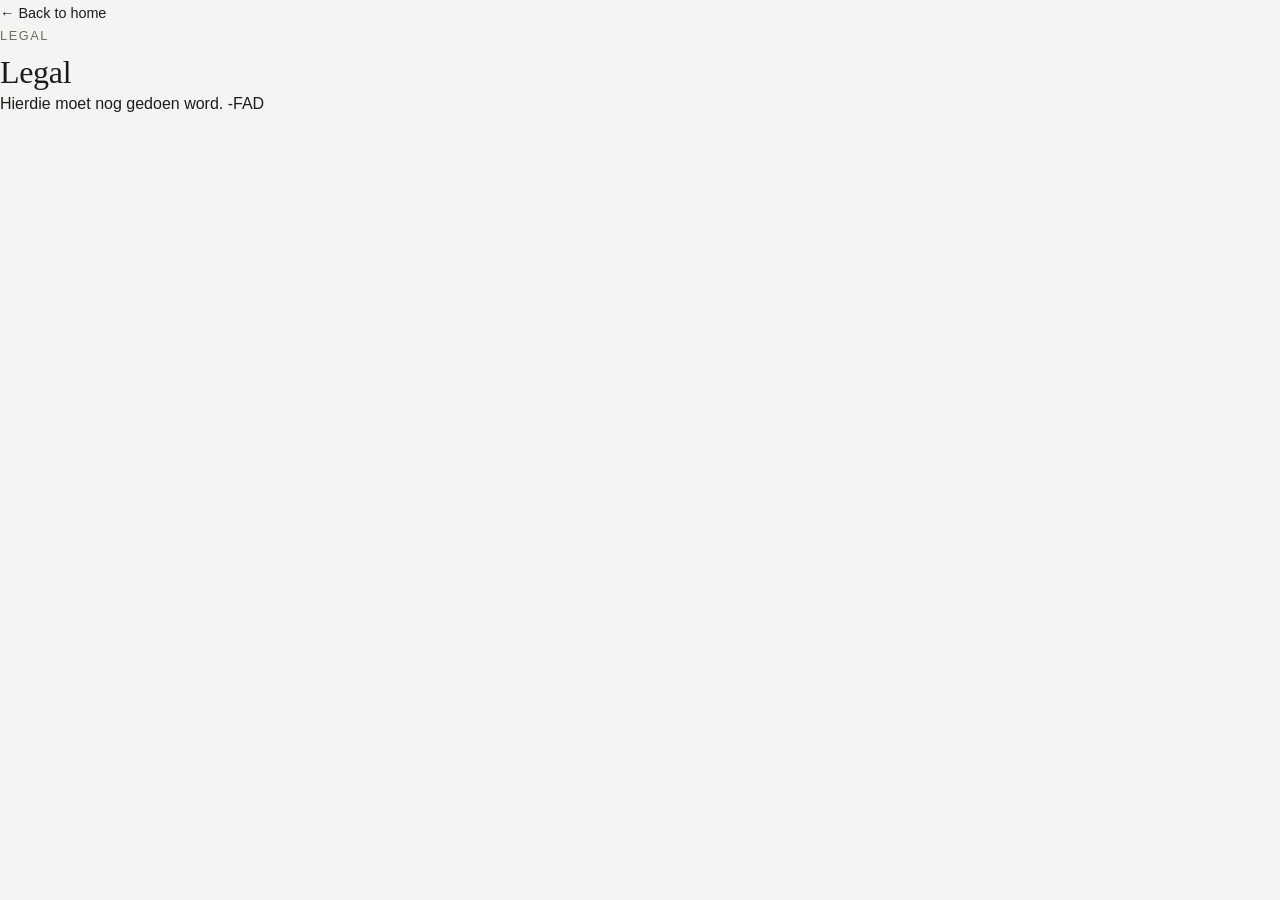
==== legal.html @ 2672e3eb "Create legal.html" ====
<!DOCTYPE html>
<html lang="en">
<head>
  <meta charset="UTF-8" />
  <meta name="viewport" content="width=device-width, initial-scale=1.0" />
  <title>Legal — De Bosch Villas</title>
  <link rel="preconnect" href="https://api.fontshare.com">
  <link href="https://api.fontshare.com/v2/css?f[]=cabinet-grotesk@400,500,700&f[]=general-sans@400,500,600&display=swap" rel="stylesheet">
  <link rel="stylesheet" href="./css/style.css" />
</head>
<body>
  <main class="legal-page">
    <a href="./index.html" class="text-link legal-back">&larr; Back to home</a>
    <p class="eyebrow">Legal</p>
    <h1>Legal</h1>
    <p>Hierdie moet nog gedoen word. -FAD</p>
  </main>
</body>
</html>
---- css/style.css ----
/* Art direction: De Bosch Villas → cool, minimal, architectural
   Palette: neutral stone/charcoal accent, navy background atmosphere
   Typography: Cabinet Grotesk (display) + General Sans (body)
   Density: spacious, gallery-like */

:root {
  --color-bg: #f5f4f2;
  --color-surface: #fbfbfa;
  --color-surface-offset: #eceae7;
  --color-placeholder: #d9d7d3;
  --color-text: #1c1c1b;
  --color-text-muted: #6f6d69;
  --color-border: #dcdad6;

  --color-accent: #2f3a3d;
  --color-accent-hover: #1f2729;

  --color-navy: #14213d;
  --color-navy-soft: color-mix(in oklab, #14213d 6%, #fbfbfa);

  --font-display: 'Cabinet Grotesk', 'Georgia', serif;
  --font-body: 'General Sans', 'Helvetica Neue', sans-serif;

  --space-2: 0.5rem;
  --space-3: 0.75rem;
  --space-4: 1rem;
  --space-5: 1.25rem;
  --space-6: 1.5rem;
  --space-8: 2rem;
  --space-12: 3rem;
  --space-16: 4rem;
  --space-24: 6rem;
  --space-32: 8rem;
}

* { box-sizing: border-box; margin: 0; padding: 0; }

html { scroll-behavior: smooth; }

section[id] {
  scroll-margin-top: 90px;
}

body {
  font-family: var(--font-body);
  background: var(--color-bg);
  color: var(--color-text);
  line-height: 1.6;
  font-size: 16px;
}

h1, h2, h3, h4 {
  font-family: var(--font-display);
  font-weight: 500;
  letter-spacing: -0.01em;
  line-height: 1.15;
}

p { color: var(--color-text); }

img { display: block; max-width: 100%; height: auto; }

.eyebrow {
  font-size: 0.8rem;
  text-transform: uppercase;
  letter-spacing: 0.12em;
  color: var(--color-text-muted);
  margin-bottom: var(--space-2);
}

a {
  color: var(--color-text);
  text-decoration: none;
}

.text-link {
  position: relative;
  color: var(--color-text);
  font-size: 0.9rem;
  padding-bottom: 2px;
  transition: color 0.2s ease;
}

.text-link::after {
  content: "";
  position: absolute;
  left: 0;
  bottom: 0;
  width: 100%;
  height: 1px;
  background: currentColor;
  transform: scaleX(0);
  transform-origin: right;
  transition: transform 0.25s ease;
  opacity: 0.5;
}

.text-link:hover {
  color: var(--color-accent);
}

.text-link:hover::after {
  transform: scaleX(1);
  transform-origin: left;
}

.button {
  display: inline-block;
  background: var(--color-accent);
  color: #fff;
  padding: var(--space-4) var(--space-8);
  border-radius: 4px;
  font-size: 0.95rem;
  font-weight: 500;
  text-decoration: none;
  transition: background 0.2s ease, transform 0.2s ease;
}

.button:hover {
  background: var(--color-accent-hover);
  transform: translateY(-1px);
}

.button-small {
  padding: var(--space-2) var(--space-6);
  font-size: 0.85rem;
}

/* HEADER */
.site-header {
  position: sticky;
  top: 0;
  z-index: 100;
  display: flex;
  justify-content: space-between;
  align-items: center;
  padding: var(--space-4) var(--space-16);
  background: rgba(245, 244, 242, 0.9);
  backdrop-filter: blur(8px);
  border-bottom: 1px solid var(--color-border);
  transition: box-shadow 0.2s ease;
}

.header-top {
  display: contents;
}

.logo {
  font-family: var(--font-display);
  font-size: 2rem;
  font-weight: 700;
  letter-spacing: 0.03em;
  font-variant-ligatures: common-ligatures;
}

.site-header nav {
  display: flex;
  gap: var(--space-6);
}

.mobile-book-inline {
  display: none !important;
}

.mobile-book {
  display: none !important;
}

.nav-toggle {
  display: none !important;
}

.nav-close {
  display: none !important;
}

.nav-overlay {
  display: none !important;
}

.desktop-book {
  display: inline-block;
}

/* HERO */
.hero {
  position: relative;
  min-height: 90vh;
  display: flex;
  align-items: center;
  overflow: hidden;
}

.hero-image {
  position: absolute;
  inset: 0;
  width: 100%;
  height: 100%;
  object-fit: cover;
  z-index: 0;
  background-color: var(--color-placeholder);
}

.hero-overlay {
  position: absolute;
  inset: 0;
  background: linear-gradient(
    120deg,
    rgba(10,15,25,0.75) 0%,
    rgba(10,15,25,0.55) 35%,
    rgba(20,33,61,0.35) 60%,
    rgba(20,33,61,0.55) 100%
  );
  z-index: 0;
}

.hero-content {
  position: relative;
  z-index: 1;
  max-width: 640px;
  margin: 0 var(--space-16);
  color: #fff;
  padding: var(--space-8);
  border-radius: 8px;
  background: rgba(10, 15, 25, 0.25);
  backdrop-filter: blur(2px);
}

.hero-content .eyebrow {
  color: rgba(255,255,255,0.85);
  text-shadow: 0 1px 6px rgba(0,0,0,0.4);
}

.hero-content h1 {
  font-size: clamp(2.2rem, 5vw, 4rem);
  margin-bottom: var(--space-6);
  color: #fff;
  text-shadow: 0 2px 12px rgba(0,0,0,0.45);
}

.hero-sub {
  color: rgba(255,255,255,0.92);
  margin-bottom: var(--space-8);
  max-width: 50ch;
  text-shadow: 0 1px 8px rgba(0,0,0,0.35);
}

/* ABOUT */
.about {
  display: grid;
  grid-template-columns: 1fr 1fr;
  gap: var(--space-16);
  align-items: center;
  padding: var(--space-24) var(--space-16);
}

.about-text p:last-child {
  color: var(--color-text-muted);
  margin-top: var(--space-4);
  max-width: 55ch;
}

.about-image {
  width: 100%;
  aspect-ratio: 4 / 3;
  object-fit: cover;
  border-radius: 6px;
  background-color: var(--color-placeholder);
}

/* UNITS / ACCOMODATION */
.units {
  padding: var(--space-24) var(--space-16);
  border-top: 1px solid var(--color-border);
}

.section-intro {
  color: var(--color-text-muted);
  max-width: 60ch;
  margin-top: var(--space-2);
  margin-bottom: var(--space-12);
}

.unit-showcase {
  display: grid;
  grid-template-columns: 1fr 1fr;
  gap: var(--space-16);
  align-items: center;
  margin-top: var(--space-12);
}

.unit-showcase-image {
  width: 100%;
  aspect-ratio: 4 / 3;
  object-fit: cover;
  border-radius: 6px;
  background-color: var(--color-placeholder);
}

.unit-showcase-details h3 {
  font-size: 1.4rem;
  margin-bottom: var(--space-4);
}

.unit-features {
  list-style: none;
  margin-bottom: var(--space-8);
}

.unit-features li {
  padding: var(--space-2) 0;
  border-bottom: 1px solid var(--color-border);
  color: var(--color-text-muted);
  font-size: 0.95rem;
}

.unit-features li:last-child {
  border-bottom: none;
}

/* TOGGLE BAR (shared: gallery, nearby, policies) */
.gallery-toggle-bar {
  display: flex;
  justify-content: center;
  align-items: center;
  gap: var(--space-3);
  margin-top: var(--space-16);
  padding: var(--space-4);
  background: var(--color-navy-soft);
  border: 1px solid var(--color-border);
  border-radius: 6px;
  color: var(--color-text);
  font-size: 0.9rem;
  font-weight: 500;
  letter-spacing: 0.04em;
  text-transform: uppercase;
  cursor: pointer;
  transition: background 0.2s ease, border-color 0.2s ease;
}

.gallery-toggle-bar:hover {
  background: var(--color-accent);
  color: #fff;
  border-color: var(--color-accent);
}

.gallery-arrow {
  transition: transform 0.3s ease;
}

.gallery-arrow.open {
  transform: rotate(180deg);
}

.image-gallery {
  display: grid;
  grid-template-columns: repeat(3, 1fr);
  grid-template-rows: repeat(2, auto);
  gap: var(--space-4);
  max-height: 0;
  overflow: hidden;
  opacity: 0;
  transition: max-height 0.4s ease, opacity 0.3s ease, margin-top 0.4s ease;
  margin-top: 0;
}

.image-gallery.open {
  max-height: 1200px;
  opacity: 1;
  margin-top: var(--space-8);
}

.image-gallery img {
  width: 100%;
  height: 220px;
  object-fit: cover;
  border-radius: 6px;
  background-color: var(--color-placeholder);
}

/* NEARBY LIST */
.nearby-list {
  display: flex;
  flex-direction: column;
  gap: var(--space-4);
  max-height: 0;
  overflow: hidden;
  opacity: 0;
  transition: max-height 0.5s ease, opacity 0.3s ease, margin-top 0.4s ease;
  margin-top: 0;
}

.nearby-list.open {
  max-height: 1200px;
  opacity: 1;
  margin-top: var(--space-8);
}

.nearby-item {
  display: flex;
  justify-content: space-between;
  align-items: center;
  gap: var(--space-6);
  padding: var(--space-6);
  background: var(--color-surface);
  border: 1px solid var(--color-border);
  border-radius: 6px;
}

.nearby-item-info h4 {
  font-size: 1.1rem;
  margin-bottom: var(--space-2);
}

.nearby-distance {
  color: var(--color-text-muted);
  font-size: 0.9rem;
  margin-bottom: var(--space-2);
}

/* POLICIES LIST */
.policies-list {
  list-style: disc;
  margin-top: 0;
  margin-left: var(--space-6);
  max-height: 0;
  overflow: hidden;
  opacity: 0;
  transition: max-height 0.4s ease, opacity 0.3s ease, margin-top 0.4s ease;
}

.policies-list.open {
  max-height: 600px;
  opacity: 1;
  margin-top: var(--space-8);
}

.policies-list li {
  padding: var(--space-2) 0;
  color: var(--color-text);
  font-size: 0.95rem;
}

/* AVAILABILITY */
.availability {
  padding: var(--space-24) var(--space-16);
  border-top: 1px solid var(--color-border);
  background: var(--color-navy-soft);
}

.availability-form {
  display: flex;
  flex-wrap: wrap;
  gap: var(--space-6);
  align-items: flex-end;
  margin-top: var(--space-8);
  padding: var(--space-8);
  background: var(--color-bg);
  border: 1px solid var(--color-border);
  border-radius: 6px;
}

.form-field {
  display: flex;
  flex-direction: column;
  gap: var(--space-2);
  min-width: 160px;
}

.form-field label {
  font-size: 0.8rem;
  color: var(--color-text-muted);
  text-transform: uppercase;
  letter-spacing: 0.08em;
}

.form-field input,
.form-field select {
  padding: var(--space-2) var(--space-4);
  border: 1px solid var(--color-border);
  border-radius: 4px;
  background: var(--color-surface);
  color: var(--color-text);
  font-family: var(--font-body);
  font-size: 0.95rem;
}

.form-field input:focus,
.form-field select:focus {
  outline: none;
  border-color: var(--color-accent);
}

.availability-form .button {
  border: none;
  cursor: pointer;
  font-family: var(--font-body);
}

.form-note {
  margin-top: var(--space-4);
  font-size: 0.85rem;
  color: var(--color-text-muted);
}

/* FORM ERROR PANEL */
.form-error {
  display: none;
  align-items: flex-start;
  gap: var(--space-3);
  margin-top: var(--space-6);
  padding: var(--space-4) var(--space-5);
  background: color-mix(in oklab, var(--color-accent) 8%, var(--color-surface));
  border: 1px solid var(--color-accent);
  border-radius: 6px;
  color: var(--color-text);
  font-size: 0.9rem;
  opacity: 0;
  transform: translateY(-6px);
  transition: opacity 0.25s ease, transform 0.25s ease;
}

.form-error.visible {
  display: flex;
  opacity: 1;
  transform: translateY(0);
}

.form-error svg {
  flex-shrink: 0;
  margin-top: 2px;
  color: var(--color-accent);
}

.form-error-text {
  flex: 1;
  line-height: 1.5;
}

.form-error-close {
  background: none;
  border: none;
  font-size: 1.1rem;
  line-height: 1;
  color: var(--color-text-muted);
  cursor: pointer;
  padding: 0;
  margin-left: var(--space-2);
  transition: color 0.2s ease;
}

.form-error-close:hover {
  color: var(--color-text);
}

/* LOCATION */
.location {
  padding: var(--space-24) var(--space-16);
  border-top: 1px solid var(--color-border);
}

.location-map {
  margin-top: var(--space-8);
  border-radius: 6px;
  overflow: hidden;
  border: 1px solid var(--color-border);
  background-color: var(--color-placeholder);
}

.location-map iframe {
  display: block;
  width: 100%;
}

.location-directions-group {
  display: flex;
  flex-wrap: wrap;
  gap: var(--space-4);
  margin-top: var(--space-6);
}

.location-directions {
  display: inline-block;
  margin-top: 0;
}

/* FOOTER */
.site-footer {
  padding: var(--space-24) var(--space-16);
  border-top: 1px solid var(--color-border);
  text-align: center;
  background: var(--color-navy-soft);
}

.footer-content {
  display: flex;
  flex-direction: column;
  align-items: center;
  gap: var(--space-2);
}

.footer-logo {
  font-family: var(--font-display);
  font-size: 1.2rem;
}

.footer-tagline {
  color: var(--color-text-muted);
  font-size: 0.9rem;
  margin-bottom: var(--space-4);
}

.footer-social {
  display: flex;
  gap: var(--space-4);
  margin-bottom: var(--space-6);
}

.icon-button {
  display: flex;
  align-items: center;
  justify-content: center;
  width: 40px;
  height: 40px;
  border-radius: 50%;
  border: 1px solid var(--color-border);
  color: var(--color-text);
  transition: background 0.2s ease, color 0.2s ease, border-color 0.2s ease;
}

.icon-button:hover {
  background: var(--color-accent);
  color: #fff;
  border-color: var(--color-accent);
}

.footer-email {
  margin-bottom: var(--space-4);
  font-size: 0.95rem;
}

.footer-copyright {
  color: var(--color-text-muted);
  font-size: 0.8rem;
  margin-bottom: var(--space-4);
}

/* LEGAL LINKS ROW */
.legal-links {
  display: flex;
  flex-direction: row;
  justify-content: center;
  gap: var(--space-8);
  list-style: none;
  margin-top: var(--space-2);
}

.legal-content {
  display: none;
  max-width: 60ch;
  margin: var(--space-4) auto 0;
  padding: var(--space-4);
  background: var(--color-surface);
  border: 1px solid var(--color-border);
  border-radius: 6px;
  color: var(--color-text-muted);
  font-size: 0.85rem;
  text-align: left;
}

.legal-content.open {
  display: block;
}

/* RESPONSIVE - MOBILE */
@media (max-width: 768px) {
  .site-header {
    flex-direction: column;
    align-items: stretch;
    gap: var(--space-3);
    padding: var(--space-4) var(--space-5);
  }

  .header-top {
    display: flex !important;
    justify-content: space-between;
    align-items: center;
    width: 100%;
  }

  .logo {
    font-size: 1.4rem;
  }

  .desktop-book {
    display: none !important;
  }

  .nav-toggle {
    display: flex !important;
    flex-direction: column;
    justify-content: center;
    gap: 5px;
    width: 32px;
    height: 32px;
    background: none;
    border: none;
    cursor: pointer;
    padding: 0;
  }

  .nav-toggle span {
    display: block;
    width: 100%;
    height: 2px;
    background: var(--color-text);
  }

  .mobile-book-inline {
    display: block !important;
    width: 100%;
    text-align: center;
  }

  #mainNav {
    position: fixed;
    top: 0;
    right: -100%;
    width: 75%;
    max-width: 320px;
    height: 100vh;
    background: var(--color-surface);
    flex-direction: column;
    align-items: stretch;
    gap: var(--space-5);
    padding: var(--space-8) var(--space-6);
    box-shadow: -6px 0 24px rgba(0,0,0,0.15);
    transition: right 0.3s ease;
    z-index: 200;
    overflow-y: auto;
  }

  #mainNav.open {
    right: 0;
  }

  #mainNav .nav-close {
    display: block !important;
    align-self: flex-end;
    background: none;
    border: none;
    font-size: 1.8rem;
    line-height: 1;
    color: var(--color-text);
    cursor: pointer;
    margin-bottom: var(--space-6);
    padding: 0;
  }

  #mainNav .text-link {
    font-size: 1rem;
    width: 100%;
    padding-bottom: var(--space-3);
    border-bottom: 1px solid var(--color-border);
  }

  #mainNav .mobile-book {
    display: block !important;
    width: 100%;
    text-align: center;
    margin-top: var(--space-4);
  }

  .nav-overlay {
    display: block !important;
    position: fixed;
    inset: 0;
    background: rgba(0,0,0,0.4);
    z-index: 150;
    opacity: 0;
    pointer-events: none;
    transition: opacity 0.3s ease;
  }

  .nav-overlay.open {
    opacity: 1;
    pointer-events: auto;
  }

  section[id] {
    scroll-margin-top: 130px;
  }

  .hero {
    min-height: 80vh;
  }

  .hero-content {
    margin: 0 var(--space-5);
    padding: var(--space-5);
  }

  .hero-content h1 {
    font-size: clamp(1.8rem, 8vw, 2.4rem);
  }

  .hero-sub {
    font-size: 0.95rem;
  }

  .hero-content .button {
    width: 100%;
    text-align: center;
    padding: var(--space-4);
  }

  .about {
    grid-template-columns: 1fr;
    padding: var(--space-16) var(--space-5);
    gap: var(--space-8);
  }

  .units, .availability, .location {
    padding: var(--space-16) var(--space-5);
  }

  .unit-showcase {
    grid-template-columns: 1fr;
    gap: var(--space-6);
  }

  .unit-showcase-details .button {
    width: 100%;
    text-align: center;
  }

  .availability-form {
    flex-direction: column;
    align-items: stretch;
    padding: var(--space-6);
  }

  .form-field {
    min-width: 100%;
  }

  .availability-form .button {
    width: 100%;
    padding: var(--space-4);
  }

  .gallery-toggle-bar {
    padding: var(--space-4) var(--space-3);
    font-size: 0.8rem;
    text-align: center;
  }

  .image-gallery {
    grid-template-columns: repeat(2, 1fr);
    gap: var(--space-3);
  }

  .image-gallery img {
    height: 160px;
  }

  .nearby-item {
    flex-direction: column;
    align-items: stretch;
    text-align: left;
  }

  .nearby-item .button {
    width: 100%;
    text-align: center;
  }

  .location-directions-group {
    flex-direction: column;
  }

  .location-directions {
    width: 100%;
    text-align: center;
  }

  .footer-social {
    gap: var(--space-3);
  }

  .icon-button {
    width: 44px;
    height: 44px;
  }

  .legal-links {
    flex-direction: row;
    flex-wrap: wrap;
    column-count: 2;
    justify-content: center;
    row-gap: var(--space-2);
  }

  .legal-links {
    display: grid;
    grid-template-columns: 1fr 1fr;
    gap: var(--space-3);
  }
}
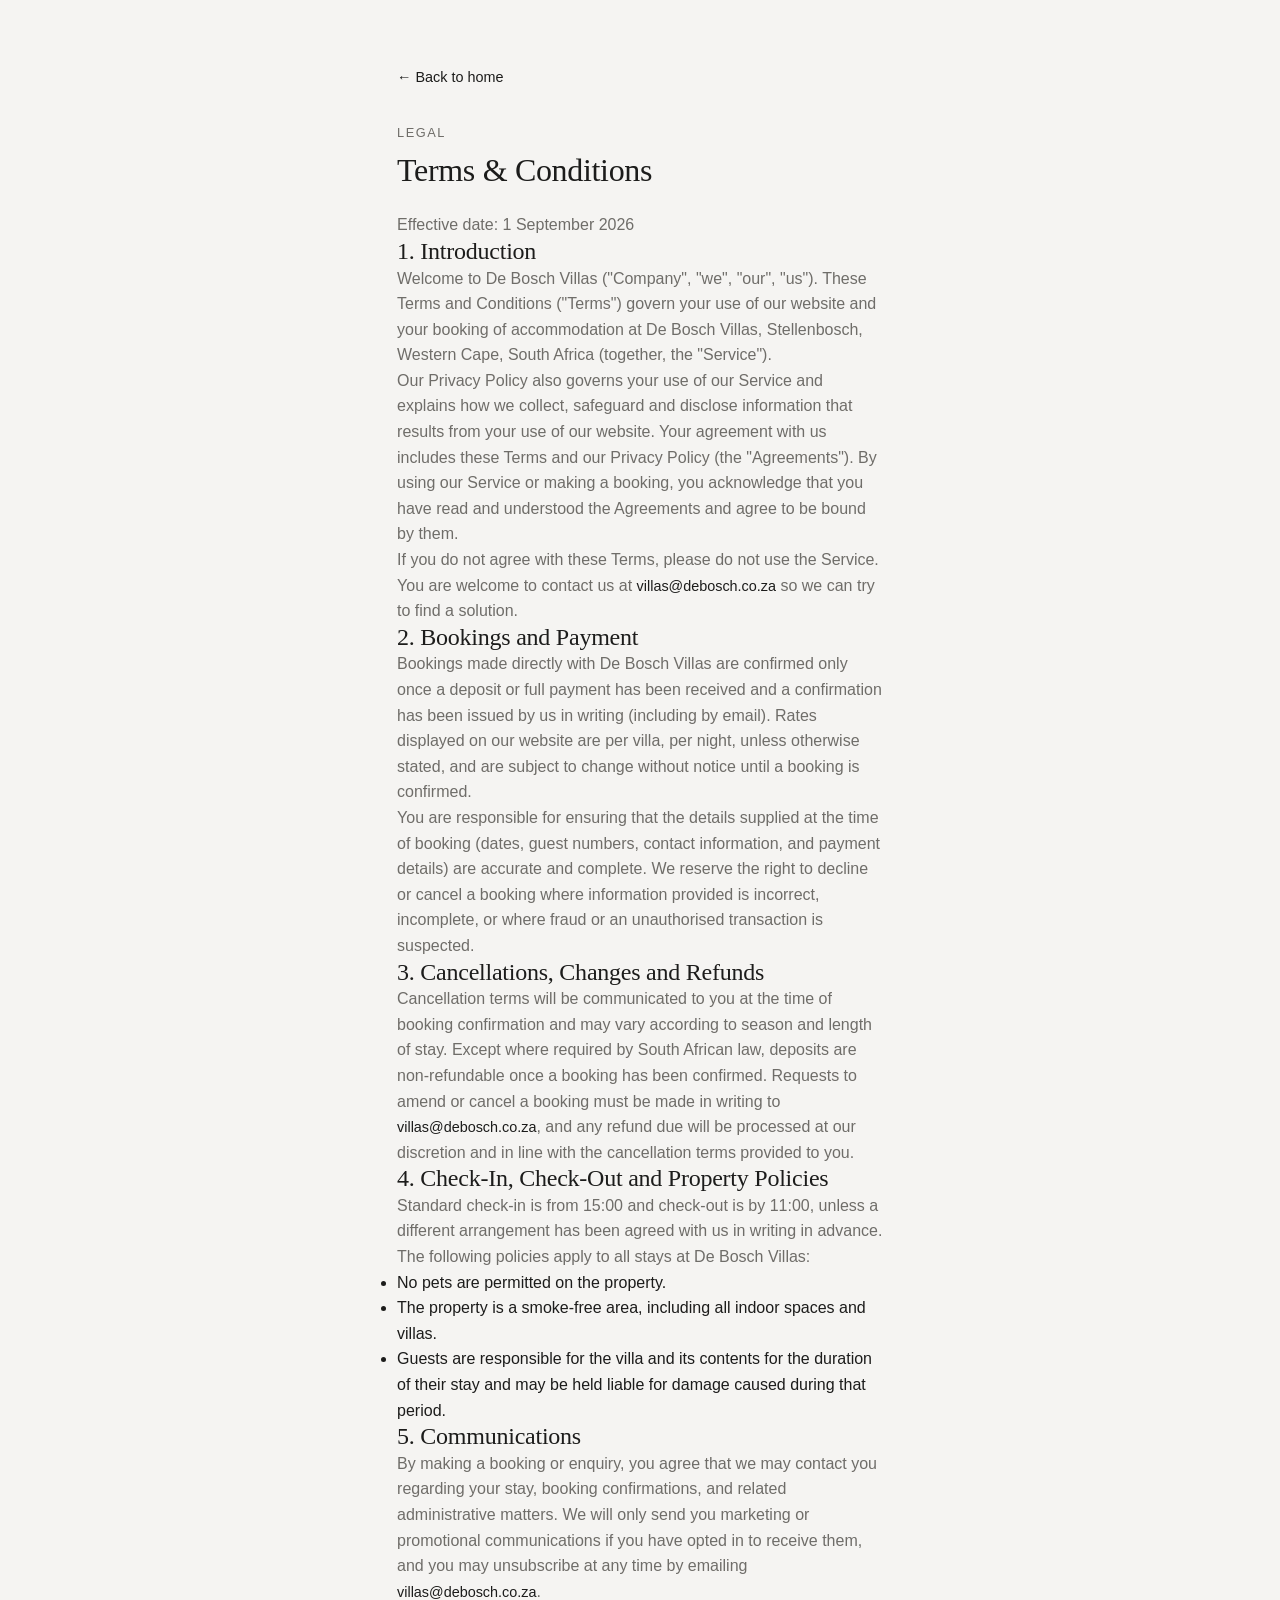
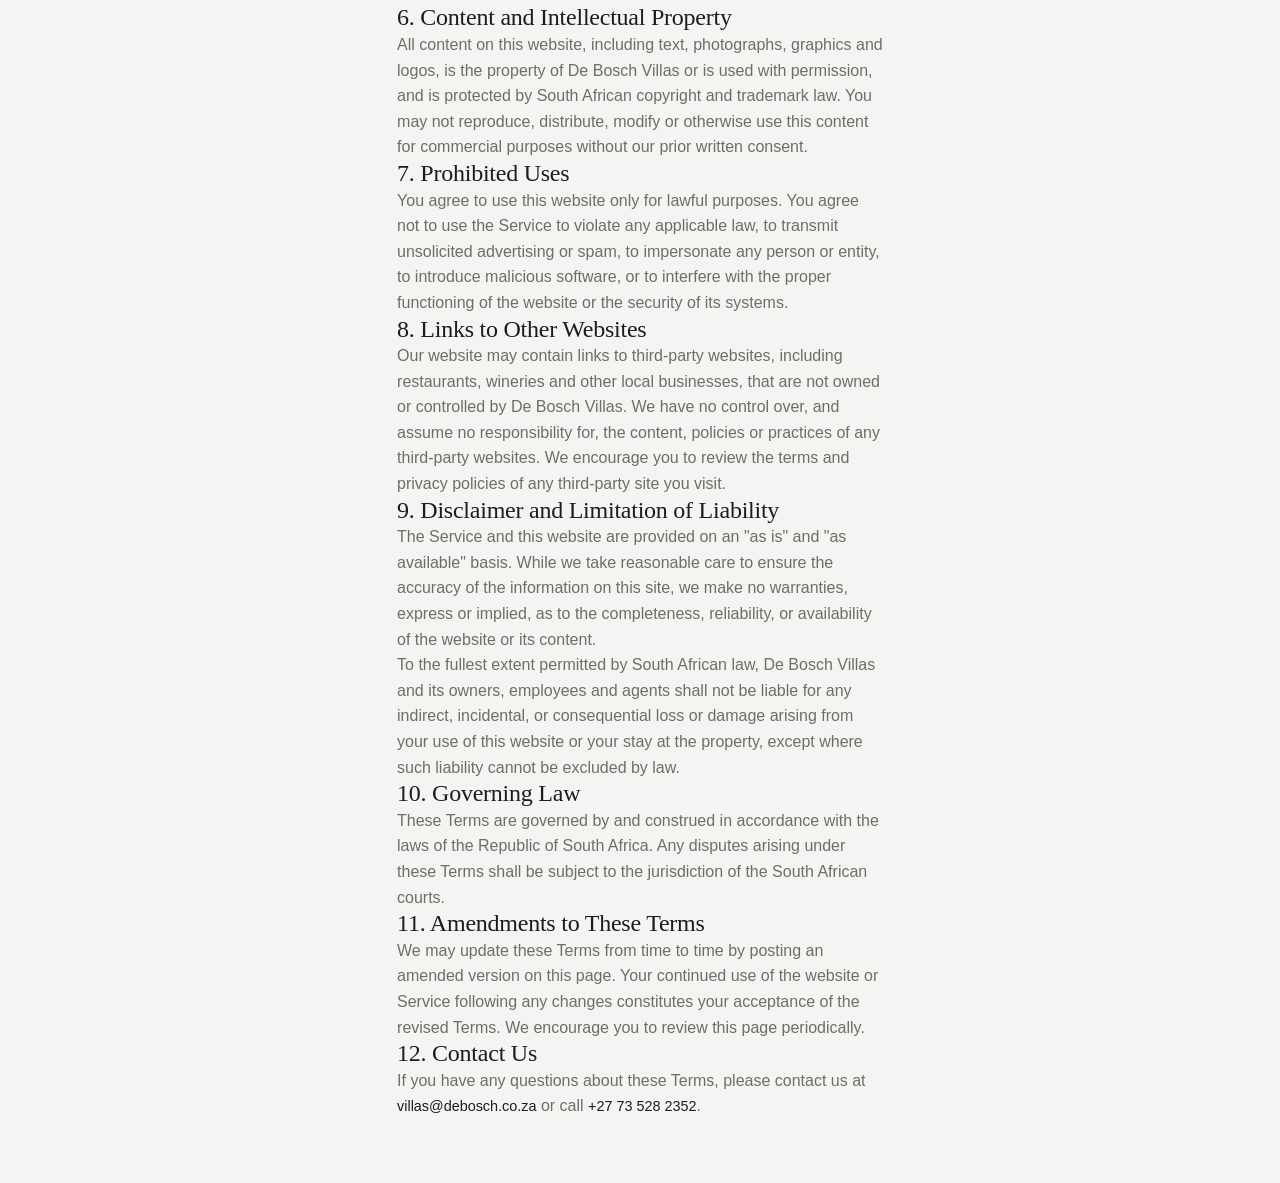
==== commit 576eb43a: "Update legal.html" ====
--- a/legal.html
+++ b/legal.html
@@ -6,14 +6,59 @@
   <title>Legal — De Bosch Villas</title>
   <link rel="preconnect" href="https://api.fontshare.com">
   <link href="https://api.fontshare.com/v2/css?f[]=cabinet-grotesk@400,500,700&f[]=general-sans@400,500,600&display=swap" rel="stylesheet">
-  <link rel="stylesheet" href="./css/style.css" />
+  <link rel="stylesheet" href="./css/style.css?v=10" />
 </head>
 <body>
   <main class="legal-page">
     <a href="./index.html" class="text-link legal-back">&larr; Back to home</a>
     <p class="eyebrow">Legal</p>
-    <h1>Legal</h1>
-    <p>Hierdie moet nog gedoen word. -FAD</p>
+    <h1>Terms &amp; Conditions</h1>
+    <p class="legal-updated">Effective date: 1 September 2026</p>
+
+    <h2>1. Introduction</h2>
+    <p>Welcome to De Bosch Villas ("Company", "we", "our", "us"). These Terms and Conditions ("Terms") govern your use of our website and your booking of accommodation at De Bosch Villas, Stellenbosch, Western Cape, South Africa (together, the "Service").</p>
+    <p>Our Privacy Policy also governs your use of our Service and explains how we collect, safeguard and disclose information that results from your use of our website. Your agreement with us includes these Terms and our Privacy Policy (the "Agreements"). By using our Service or making a booking, you acknowledge that you have read and understood the Agreements and agree to be bound by them.</p>
+    <p>If you do not agree with these Terms, please do not use the Service. You are welcome to contact us at <a href="mailto:villas@debosch.co.za" class="text-link">villas@debosch.co.za</a> so we can try to find a solution.</p>
+
+    <h2>2. Bookings and Payment</h2>
+    <p>Bookings made directly with De Bosch Villas are confirmed only once a deposit or full payment has been received and a confirmation has been issued by us in writing (including by email). Rates displayed on our website are per villa, per night, unless otherwise stated, and are subject to change without notice until a booking is confirmed.</p>
+    <p>You are responsible for ensuring that the details supplied at the time of booking (dates, guest numbers, contact information, and payment details) are accurate and complete. We reserve the right to decline or cancel a booking where information provided is incorrect, incomplete, or where fraud or an unauthorised transaction is suspected.</p>
+
+    <h2>3. Cancellations, Changes and Refunds</h2>
+    <p>Cancellation terms will be communicated to you at the time of booking confirmation and may vary according to season and length of stay. Except where required by South African law, deposits are non-refundable once a booking has been confirmed. Requests to amend or cancel a booking must be made in writing to <a href="mailto:villas@debosch.co.za" class="text-link">villas@debosch.co.za</a>, and any refund due will be processed at our discretion and in line with the cancellation terms provided to you.</p>
+
+    <h2>4. Check-In, Check-Out and Property Policies</h2>
+    <p>Standard check-in is from 15:00 and check-out is by 11:00, unless a different arrangement has been agreed with us in writing in advance. The following policies apply to all stays at De Bosch Villas:</p>
+    <ul class="legal-list">
+      <li>No pets are permitted on the property.</li>
+      <li>The property is a smoke-free area, including all indoor spaces and villas.</li>
+      <li>Guests are responsible for the villa and its contents for the duration of their stay and may be held liable for damage caused during that period.</li>
+    </ul>
+
+    <h2>5. Communications</h2>
+    <p>By making a booking or enquiry, you agree that we may contact you regarding your stay, booking confirmations, and related administrative matters. We will only send you marketing or promotional communications if you have opted in to receive them, and you may unsubscribe at any time by emailing <a href="mailto:villas@debosch.co.za" class="text-link">villas@debosch.co.za</a>.</p>
+
+    <h2>6. Content and Intellectual Property</h2>
+    <p>All content on this website, including text, photographs, graphics and logos, is the property of De Bosch Villas or is used with permission, and is protected by South African copyright and trademark law. You may not reproduce, distribute, modify or otherwise use this content for commercial purposes without our prior written consent.</p>
+
+    <h2>7. Prohibited Uses</h2>
+    <p>You agree to use this website only for lawful purposes. You agree not to use the Service to violate any applicable law, to transmit unsolicited advertising or spam, to impersonate any person or entity, to introduce malicious software, or to interfere with the proper functioning of the website or the security of its systems.</p>
+
+    <h2>8. Links to Other Websites</h2>
+    <p>Our website may contain links to third-party websites, including restaurants, wineries and other local businesses, that are not owned or controlled by De Bosch Villas. We have no control over, and assume no responsibility for, the content, policies or practices of any third-party websites. We encourage you to review the terms and privacy policies of any third-party site you visit.</p>
+
+    <h2>9. Disclaimer and Limitation of Liability</h2>
+    <p>The Service and this website are provided on an "as is" and "as available" basis. While we take reasonable care to ensure the accuracy of the information on this site, we make no warranties, express or implied, as to the completeness, reliability, or availability of the website or its content.</p>
+    <p>To the fullest extent permitted by South African law, De Bosch Villas and its owners, employees and agents shall not be liable for any indirect, incidental, or consequential loss or damage arising from your use of this website or your stay at the property, except where such liability cannot be excluded by law.</p>
+
+    <h2>10. Governing Law</h2>
+    <p>These Terms are governed by and construed in accordance with the laws of the Republic of South Africa. Any disputes arising under these Terms shall be subject to the jurisdiction of the South African courts.</p>
+
+    <h2>11. Amendments to These Terms</h2>
+    <p>We may update these Terms from time to time by posting an amended version on this page. Your continued use of the website or Service following any changes constitutes your acceptance of the revised Terms. We encourage you to review this page periodically.</p>
+
+    <h2>12. Contact Us</h2>
+    <p>If you have any questions about these Terms, please contact us at <a href="mailto:villas@debosch.co.za" class="text-link">villas@debosch.co.za</a> or call <a href="tel:+27735282352" class="text-link">+27 73 528 2352</a>.</p>
   </main>
 </body>
 </html>
--- a/css/style.css
+++ b/css/style.css
@@ -146,11 +146,14 @@
 }
 
 .logo {
-  font-family: var(--font-display);
-  font-size: 2rem;
-  font-weight: 700;
-  letter-spacing: 0.03em;
-  font-variant-ligatures: common-ligatures;
+  display: inline-flex;
+  align-items: center;
+}
+
+.logo-image {
+  height: 44px;
+  width: auto;
+  display: block;
 }
 
 .site-header nav {
@@ -187,8 +190,11 @@
   position: relative;
   min-height: 90vh;
   display: flex;
-  align-items: center;
+  flex-direction: column;
+  justify-content: center;
+  align-items: flex-start;
   overflow: hidden;
+  padding: 0 var(--space-16);
 }
 
 .hero-image {
@@ -214,11 +220,21 @@
   z-index: 0;
 }
 
+.hero-brand {
+  position: relative;
+  z-index: 1;
+  font-size: clamp(2.8rem, 7vw, 6rem);
+  font-weight: 700;
+  color: #fff;
+  margin-bottom: var(--space-8);
+  text-shadow: 0 3px 18px rgba(0,0,0,0.5);
+  letter-spacing: 0.01em;
+}
+
 .hero-content {
   position: relative;
   z-index: 1;
   max-width: 640px;
-  margin: 0 var(--space-16);
   color: #fff;
   padding: var(--space-8);
   border-radius: 8px;
@@ -231,7 +247,8 @@
   text-shadow: 0 1px 6px rgba(0,0,0,0.4);
 }
 
-.hero-content h1 {
+.hero-content h1.hero-title,
+.hero-title {
   font-size: clamp(2.2rem, 5vw, 4rem);
   margin-bottom: var(--space-6);
   color: #fff;
@@ -262,15 +279,34 @@
 
 .about-image {
   width: 100%;
-  aspect-ratio: 4 / 3;
+  aspect-ratio: 16 / 9;
   object-fit: cover;
   border-radius: 6px;
   background-color: var(--color-placeholder);
 }
 
 /* UNITS / ACCOMODATION */
+
+.unit-overview-text {
+  color: var(--color-text-muted);
+  font-size: 0.95rem;
+  margin-bottom: var(--space-2);
+}
+
+.unit-overview-size {
+  color: var(--color-text-muted);
+  font-size: 0.9rem;
+  margin-bottom: var(--space-4);
+}
+
+.unit-includes-label {
+  font-weight: 500;
+  font-size: 0.95rem;
+  margin-bottom: var(--space-2);
+}
+
 .units {
-  padding: var(--space-24) var(--space-16);
+  padding: var(--space-24) var(--space-16) var(--space-32);
   border-top: 1px solid var(--color-border);
 }
 
@@ -289,9 +325,15 @@
   margin-top: var(--space-12);
 }
 
+.unit-showcase-images {
+  display: flex;
+  flex-direction: column;
+  gap: var(--space-4);
+}
+
 .unit-showcase-image {
   width: 100%;
-  aspect-ratio: 4 / 3;
+  aspect-ratio: 16 / 9;
   object-fit: cover;
   border-radius: 6px;
   background-color: var(--color-placeholder);
@@ -304,7 +346,7 @@
 
 .unit-features {
   list-style: none;
-  margin-bottom: var(--space-8);
+  margin-bottom: var(--space-6);
 }
 
 .unit-features li {
@@ -318,7 +360,7 @@
   border-bottom: none;
 }
 
-/* TOGGLE BAR (shared: gallery, nearby, policies) */
+/* TOGGLE BAR (shared: gallery, policies) */
 .gallery-toggle-bar {
   display: flex;
   justify-content: center;
@@ -355,7 +397,6 @@
 .image-gallery {
   display: grid;
   grid-template-columns: repeat(3, 1fr);
-  grid-template-rows: repeat(2, auto);
   gap: var(--space-4);
   max-height: 0;
   overflow: hidden;
@@ -365,7 +406,7 @@
 }
 
 .image-gallery.open {
-  max-height: 1200px;
+  max-height: 600px;
   opacity: 1;
   margin-top: var(--space-8);
 }
@@ -378,67 +419,32 @@
   background-color: var(--color-placeholder);
 }
 
-/* NEARBY LIST */
-.nearby-list {
-  display: flex;
-  flex-direction: column;
-  gap: var(--space-4);
-  max-height: 0;
-  overflow: hidden;
-  opacity: 0;
-  transition: max-height 0.5s ease, opacity 0.3s ease, margin-top 0.4s ease;
+/* POLICIES - ROW STYLE (like unit-features), wrapped in a solid panel */
+.policies-list {
+  display: none;
+  list-style: none;
   margin-top: 0;
-}
-
-.nearby-list.open {
-  max-height: 1200px;
-  opacity: 1;
-  margin-top: var(--space-8);
-}
-
-.nearby-item {
-  display: flex;
-  justify-content: space-between;
-  align-items: center;
-  gap: var(--space-6);
-  padding: var(--space-6);
-  background: var(--color-surface);
+  margin-left: 0;
+  background: var(--color-bg);
   border: 1px solid var(--color-border);
   border-radius: 6px;
-}
-
-.nearby-item-info h4 {
-  font-size: 1.1rem;
-  margin-bottom: var(--space-2);
-}
-
-.nearby-distance {
-  color: var(--color-text-muted);
-  font-size: 0.9rem;
-  margin-bottom: var(--space-2);
-}
-
-/* POLICIES LIST */
-.policies-list {
-  list-style: disc;
-  margin-top: 0;
-  margin-left: var(--space-6);
-  max-height: 0;
-  overflow: hidden;
-  opacity: 0;
-  transition: max-height 0.4s ease, opacity 0.3s ease, margin-top 0.4s ease;
+  padding: var(--space-6) var(--space-8);
 }
 
 .policies-list.open {
-  max-height: 600px;
-  opacity: 1;
+  display: block;
   margin-top: var(--space-8);
 }
 
 .policies-list li {
   padding: var(--space-2) 0;
+  border-bottom: 1px solid var(--color-border);
   color: var(--color-text);
   font-size: 0.95rem;
+}
+
+.policies-list li:last-child {
+  border-bottom: none;
 }
 
 /* AVAILABILITY */
@@ -448,62 +454,41 @@
   background: var(--color-navy-soft);
 }
 
-.availability-form {
-  display: flex;
-  flex-wrap: wrap;
-  gap: var(--space-6);
-  align-items: flex-end;
+/* NIGHTSBRIDGE BOOKING WIDGET (placeholder until BBID is added) */
+.booking-widget-wrapper {
   margin-top: var(--space-8);
-  padding: var(--space-8);
-  background: var(--color-bg);
+}
+
+.booking-widget-placeholder {
   border: 1px solid var(--color-border);
   border-radius: 6px;
-}
-
-.form-field {
-  display: flex;
-  flex-direction: column;
-  gap: var(--space-2);
-  min-width: 160px;
-}
-
-.form-field label {
-  font-size: 0.8rem;
-  color: var(--color-text-muted);
-  text-transform: uppercase;
-  letter-spacing: 0.08em;
-}
-
-.form-field input,
-.form-field select {
-  padding: var(--space-2) var(--space-4);
-  border: 1px solid var(--color-border);
-  border-radius: 4px;
-  background: var(--color-surface);
-  color: var(--color-text);
-  font-family: var(--font-body);
+  background: var(--color-bg);
+  overflow: hidden;
+  min-height: 320px;
+  display: flex;
+  align-items: center;
+  justify-content: center;
+}
+
+.booking-coming-soon {
+  max-width: 480px;
+  text-align: center;
+  padding: var(--space-12) var(--space-8);
+}
+
+.booking-coming-soon-title {
+  font-family: var(--font-display);
+  font-size: 1.3rem;
+  margin-bottom: var(--space-3);
+}
+
+.booking-coming-soon-text {
+  color: var(--color-text-muted);
+  margin-bottom: var(--space-6);
   font-size: 0.95rem;
 }
 
-.form-field input:focus,
-.form-field select:focus {
-  outline: none;
-  border-color: var(--color-accent);
-}
-
-.availability-form .button {
-  border: none;
-  cursor: pointer;
-  font-family: var(--font-body);
-}
-
-.form-note {
-  margin-top: var(--space-4);
-  font-size: 0.85rem;
-  color: var(--color-text-muted);
-}
-
-/* FORM ERROR PANEL */
+/* FORM ERROR PANEL (retained for future use if a custom form returns) */
 .form-error {
   display: none;
   align-items: flex-start;
@@ -602,11 +587,6 @@
 .footer-logo {
   font-family: var(--font-display);
   font-size: 1.2rem;
-}
-
-.footer-tagline {
-  color: var(--color-text-muted);
-  font-size: 0.9rem;
   margin-bottom: var(--space-4);
 }
 
@@ -635,41 +615,51 @@
 }
 
 .footer-email {
+  margin-bottom: var(--space-2);
+  font-size: 0.95rem;
+}
+
+.footer-phone {
   margin-bottom: var(--space-4);
   font-size: 0.95rem;
 }
 
-.footer-copyright {
-  color: var(--color-text-muted);
-  font-size: 0.8rem;
-  margin-bottom: var(--space-4);
-}
-
-/* LEGAL LINKS ROW */
-.legal-links {
-  display: flex;
-  flex-direction: row;
+/* FOOTER LINKS ROW */
+.footer-links-row {
+  display: flex;
+  flex-wrap: wrap;
   justify-content: center;
-  gap: var(--space-8);
+  gap: var(--space-6);
   list-style: none;
   margin-top: var(--space-2);
 }
 
-.legal-content {
-  display: none;
+.footer-copyright {
+  color: var(--color-text-muted);
+  font-size: 0.8rem;
+  margin-top: var(--space-4);
+  margin-bottom: 0;
+}
+
+/* LEGAL / PRIVACY STANDALONE PAGES */
+.legal-page {
   max-width: 60ch;
-  margin: var(--space-4) auto 0;
-  padding: var(--space-4);
-  background: var(--color-surface);
-  border: 1px solid var(--color-border);
-  border-radius: 6px;
-  color: var(--color-text-muted);
-  font-size: 0.85rem;
-  text-align: left;
-}
-
-.legal-content.open {
-  display: block;
+  margin: 0 auto;
+  padding: var(--space-16) var(--space-6);
+}
+
+.legal-back {
+  display: inline-block;
+  margin-bottom: var(--space-8);
+}
+
+.legal-page h1 {
+  font-size: 2rem;
+  margin-bottom: var(--space-6);
+}
+
+.legal-page p {
+  color: var(--color-text-muted);
 }
 
 /* RESPONSIVE - MOBILE */
@@ -688,8 +678,8 @@
     width: 100%;
   }
 
-  .logo {
-    font-size: 1.4rem;
+  .logo-image {
+    height: 34px;
   }
 
   .desktop-book {
@@ -793,14 +783,20 @@
 
   .hero {
     min-height: 80vh;
+    padding: 0 var(--space-5);
+  }
+
+  .hero-brand {
+    font-size: clamp(1.8rem, 10vw, 2.6rem);
+    margin-bottom: var(--space-5);
   }
 
   .hero-content {
-    margin: 0 var(--space-5);
+    margin: 0;
     padding: var(--space-5);
   }
 
-  .hero-content h1 {
+  .hero-title {
     font-size: clamp(1.8rem, 8vw, 2.4rem);
   }
 
@@ -834,19 +830,8 @@
     text-align: center;
   }
 
-  .availability-form {
-    flex-direction: column;
-    align-items: stretch;
-    padding: var(--space-6);
-  }
-
-  .form-field {
-    min-width: 100%;
-  }
-
-  .availability-form .button {
-    width: 100%;
-    padding: var(--space-4);
+  .booking-coming-soon {
+    padding: var(--space-8) var(--space-5);
   }
 
   .gallery-toggle-bar {
@@ -864,15 +849,8 @@
     height: 160px;
   }
 
-  .nearby-item {
-    flex-direction: column;
-    align-items: stretch;
-    text-align: left;
-  }
-
-  .nearby-item .button {
-    width: 100%;
-    text-align: center;
+  .policies-list {
+    padding: var(--space-4) var(--space-5);
   }
 
   .location-directions-group {
@@ -893,17 +871,10 @@
     height: 44px;
   }
 
-  .legal-links {
-    flex-direction: row;
-    flex-wrap: wrap;
-    column-count: 2;
-    justify-content: center;
-    row-gap: var(--space-2);
-  }
-
-  .legal-links {
+  .footer-links-row {
     display: grid;
     grid-template-columns: 1fr 1fr;
-    gap: var(--space-3);
-  }
-}
+    gap: var(--space-4);
+    text-align: center;
+  }
+}
